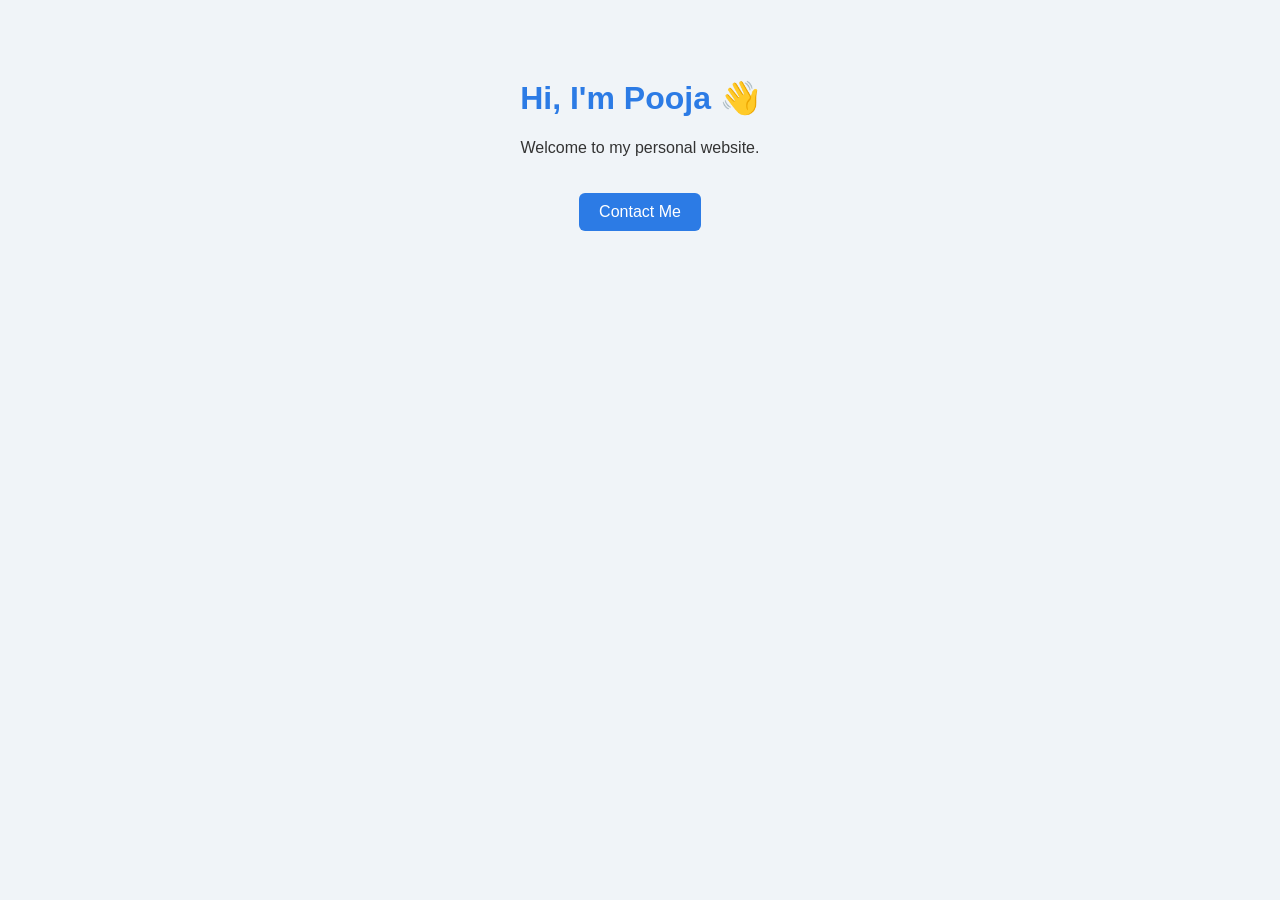
==== index.html.html @ 8ecd24b3 "Added index.html and style.css" ====
﻿<!DOCTYPE html>
<html lang="en">
<head>
    <meta charset="UTF-8" />
    <meta name="viewport" content="width=device-width, initial-scale=1.0" />
    <title>Pooja Madhup | Portfolio</title>
    <link rel="stylesheet" href="style.css" />
</head>
<body>
    <h1>Hi, I'm Pooja 👋</h1>
    <p>Welcome to my personal website.</p>
    <a href="poojamadhup2404@gmail.com">Contact Me</a>
</body>
</html>
---- style.css ----
﻿body {
    font-family: Arial, sans-serif;
    text-align: center;
    padding: 50px;
    background: #f0f4f8;
    color: #333;
}

h1 {
    color: #2c7be5;
}

a {
    display: inline-block;
    margin-top: 20px;
    padding: 10px 20px;
    background: #2c7be5;
    color: white;
    border-radius: 6px;
    text-decoration: none;
}
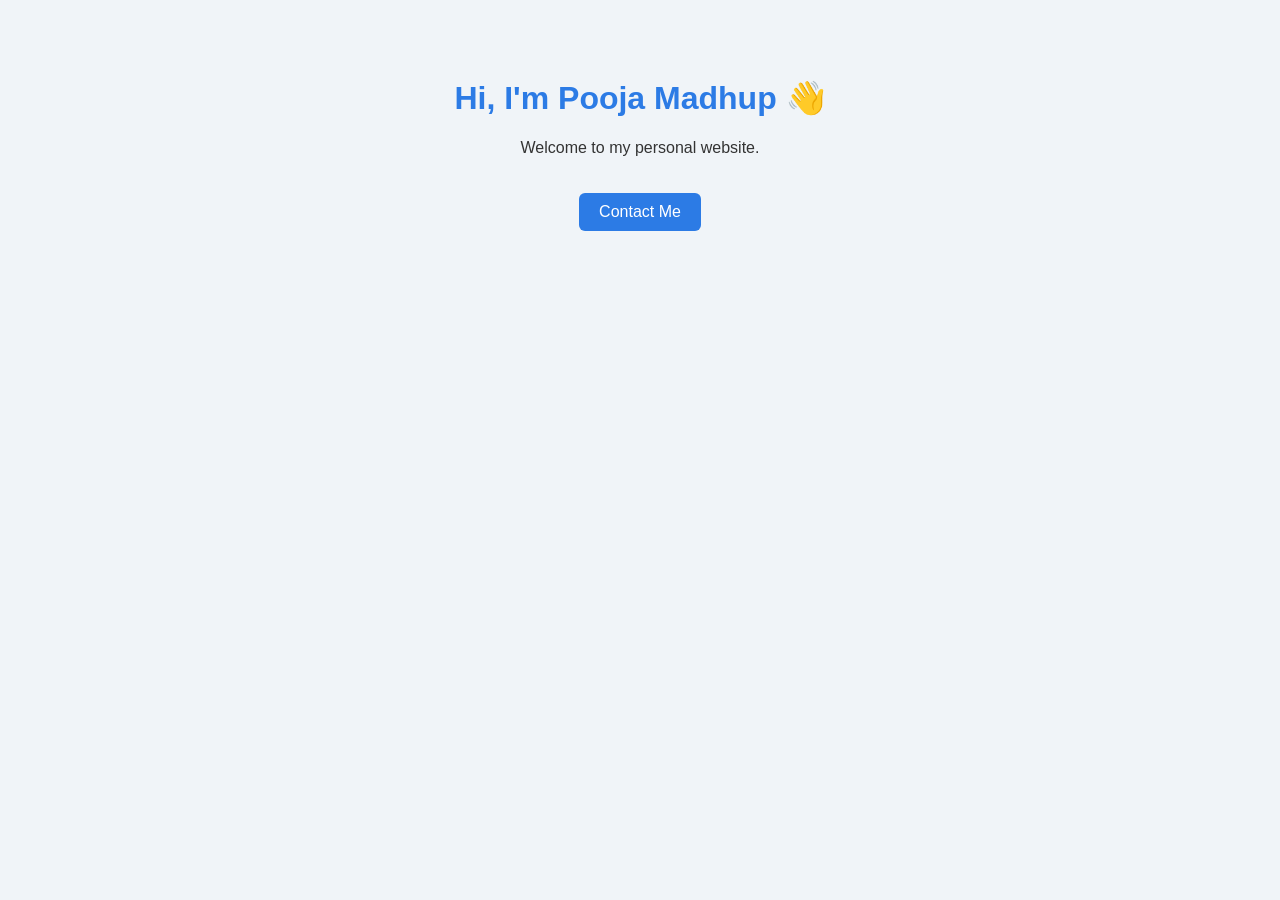
==== commit 98f19fde: "Update index.html" ====
--- a/index.html.html
+++ b/index.html.html
@@ -7,8 +7,8 @@
     <link rel="stylesheet" href="style.css" />
 </head>
 <body>
-    <h1>Hi, I'm Pooja 👋</h1>
+    <h1>Hi, I'm Pooja Madhup 👋</h1>
     <p>Welcome to my personal website.</p>
     <a href="poojamadhup2404@gmail.com">Contact Me</a>
 </body>
-</html>+</html>
